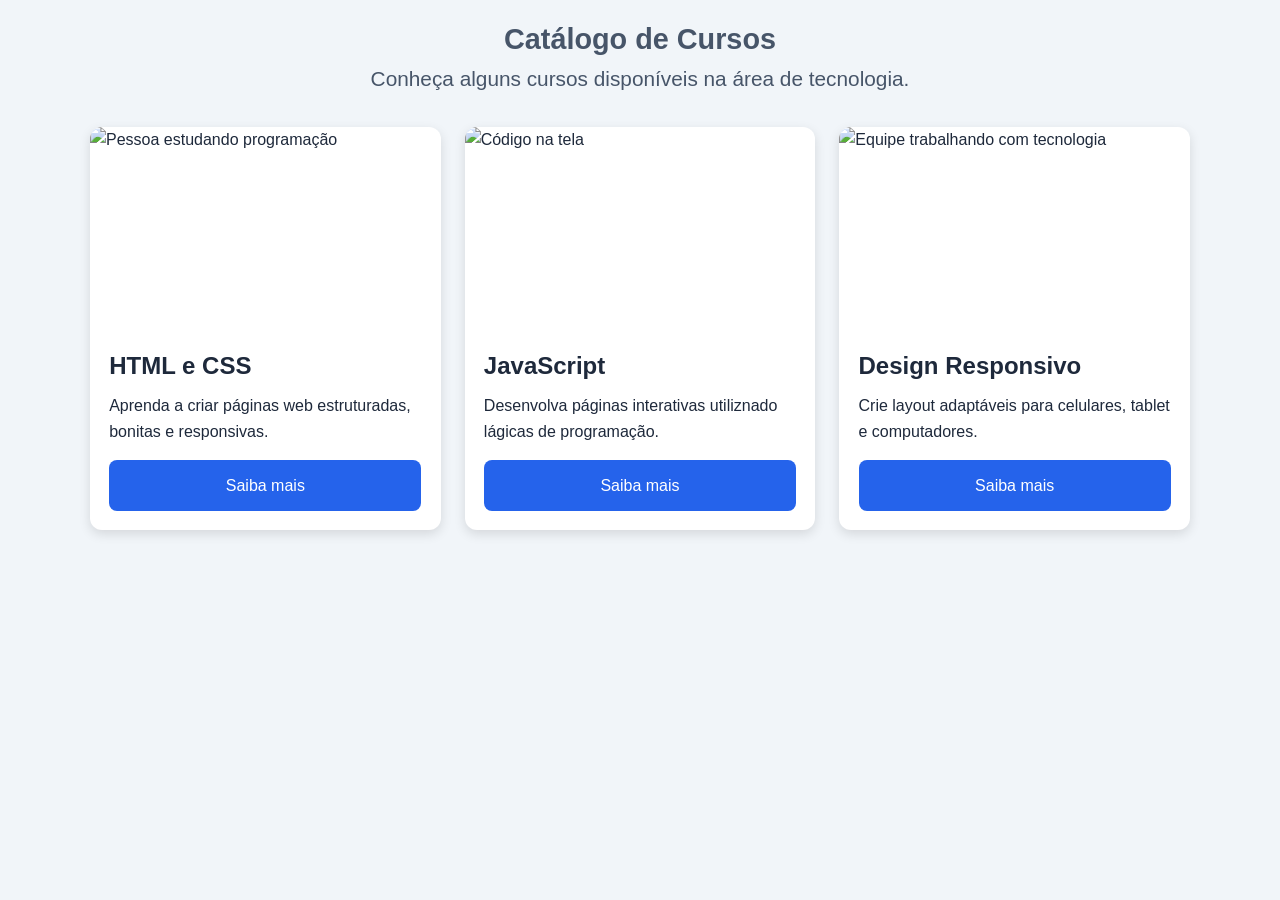
==== atv1.html @ cfca50cf "first commit" ====
<!DOCTYPE html>
<html lang="en">
<head>
    <meta charset="UTF-8">
    <meta name="viewport" content="width=device-width, initial-scale=1.0">
    <title>Cursos Responsivos</title>
    <link rel="stylesheet" href="atv1.css">
</head>
<body>
    <header>
        <h1>Catálogo de Cursos</h1>
        <p>Conheça alguns cursos disponíveis na área de tecnologia.</p>
    </header>
    <main class="container">
        <section class="card">
            <img src="https://images.unsplash.com/photo-1516321318423-f06f85e504b3" alt="Pessoa estudando programação">
            <div class="conteudo">
                <h2>HTML e CSS</h2>
                <p>Aprenda a criar páginas web estruturadas, bonitas e responsivas.</p>
                <a href="">Saiba mais</a>
            </div>
        </section>
        <section class="card">
            <img src="https://images.unsplash.com/photo-1555066931-4365d14bab8c" alt="Código na tela">
            <div class="conteudo">
                <h2>JavaScript</h2>
                <p>Desenvolva páginas interativas utiliznado lágicas de programação.</p>
                <a href="">Saiba mais</a>
            </div>
        </section>
        <section class="card">
            <img src="https://images.unsplash.com/photo-1519389950473-47ba0277781c" alt="Equipe trabalhando com tecnologia">
            <div class="conteudo">
                <h2>Design Responsivo</h2>
                <p>Crie layout adaptáveis para celulares, tablet e computadores.</p>
                <a href="">Saiba mais</a>
            </div>
        </section>
    </main>
</body>
</html>
---- atv1.css ----
*{
    box-sizing: border-box;
    margin: 0;
    padding: 0;
}
body{
    font-family: Arial, Helvetica, sans-serif;
    background-color: #f1f5f9;
    color: #1e293b;
    padding: 1rem;
    line-height: 1.6;
}
header{
    text-align: center;
    margin-bottom: 2rem;
}
header h1{
    font-size: clamp(1.8rem, 5vw, 1.3rem);
    color: #475569;
}
header p{
    font-size: clamp(1rem, 2.5vw, 1.3rem);
    color: #475569;
}
.container{
    display: grid;
    gap: 1.5rem;
    max-width: 1100px;
    margin: 0 auto;
}
.card{
    background-color: white;
    border-radius: 12px;
    overflow: hidden;
    box-shadow: 0 4px 12px rgb(0, 0, 0, 0.12);
    display: flex;
    flex-direction: column;
}
.card img{
    width: 100%;
    height: 200px;
    object-fit: cover;
}
.conteudo{
    padding: 1.2rem;
}
.conteudo h2{
    margin-bottom: 0.5rem;
}
.conteudo p{
    margin-bottom: 1rem;
}
.conteudo a{
    display: block;
    text-align: center;
    text-decoration: none;
    background-color: #2563eb;
    color: white;
    padding: 0.8rem;
    border-radius: 8px;
}
@media (min-width:600px){
    .container{
        grid-template-columns: repeat(2, 1fr);
    }
}
@media (min-width:992px){
    .container{
        grid-template-columns: repeat(3, 1fr);
    }
}
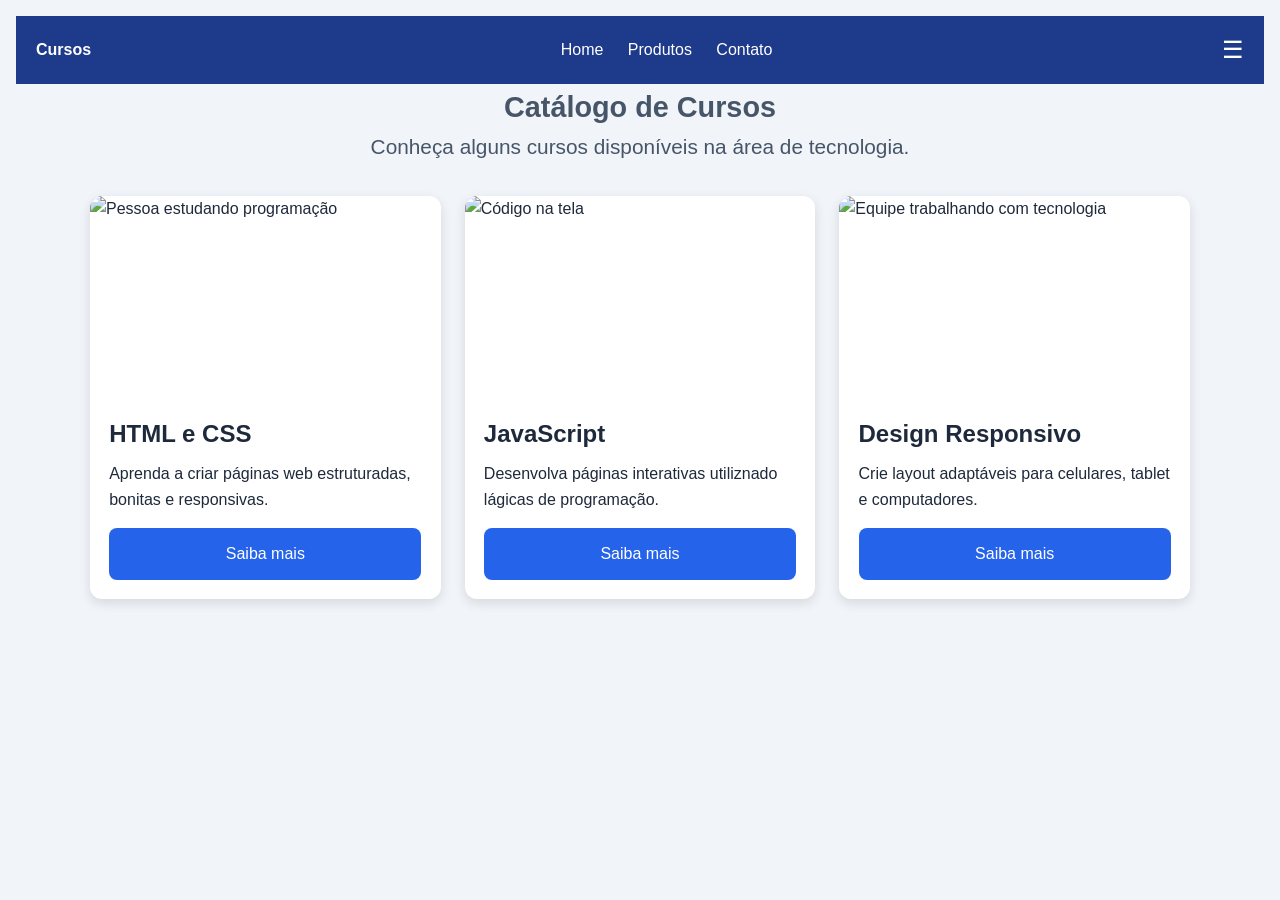
==== commit b8295f67: "adicionado o menu" ====
--- a/atv1.html
+++ b/atv1.html
@@ -7,6 +7,21 @@
     <link rel="stylesheet" href="atv1.css">
 </head>
 <body>
+        <input type="checkbox" id="origem-click">
+    <nav>
+        <strong>Cursos</strong>
+             <div class="links">
+                <a href="#">Home</a>
+                <a href="#">Produtos</a>
+                <a href="#">Contato</a>
+            </div>
+        <label for="origem-click" class="hamburguer">&#9776;</label>
+    </nav>
+        <div class="menu-mobile">
+            <a href="#">Home</a>
+            <a href="#">Produtos</a>
+            <a href="#">Contato</a>
+        </div>
     <header>
         <h1>Catálogo de Cursos</h1>
         <p>Conheça alguns cursos disponíveis na área de tecnologia.</p>
--- a/atv1.css
+++ b/atv1.css
@@ -68,4 +68,48 @@
     .container{
         grid-template-columns: repeat(3, 1fr);
     }
+}
+
+nav{
+    background-color: #1e3a8a;
+    padding: 15px 20px;
+    color: white;
+    display: flex;
+    justify-content: space-between;
+    align-items: center;
+}
+.links a{
+    color: white;
+    text-decoration: none;
+    margin-left: 20px;
+}
+.menu-mobile{
+    display: none;
+    background-color: #1e3a8a;
+}
+.menu-mobile a{
+    display: block;
+    color: white;
+    padding: 15px 20px;
+    text-decoration: none;
+    border-bottom: 1px solid #1d4ed8;
+}
+.hamburguer{
+    display: block;
+    font-size: 24px;
+    cursor: pointer;
+}
+#origem-click{
+    display: none;
+}
+@media(max-width:769px){
+    .links{
+        display: none;
+    }
+    .hamburguer{
+        display: block;
+    }
+    #origem-click:checked ~ .menu-mobile{
+        display: block;
+    }
 }
